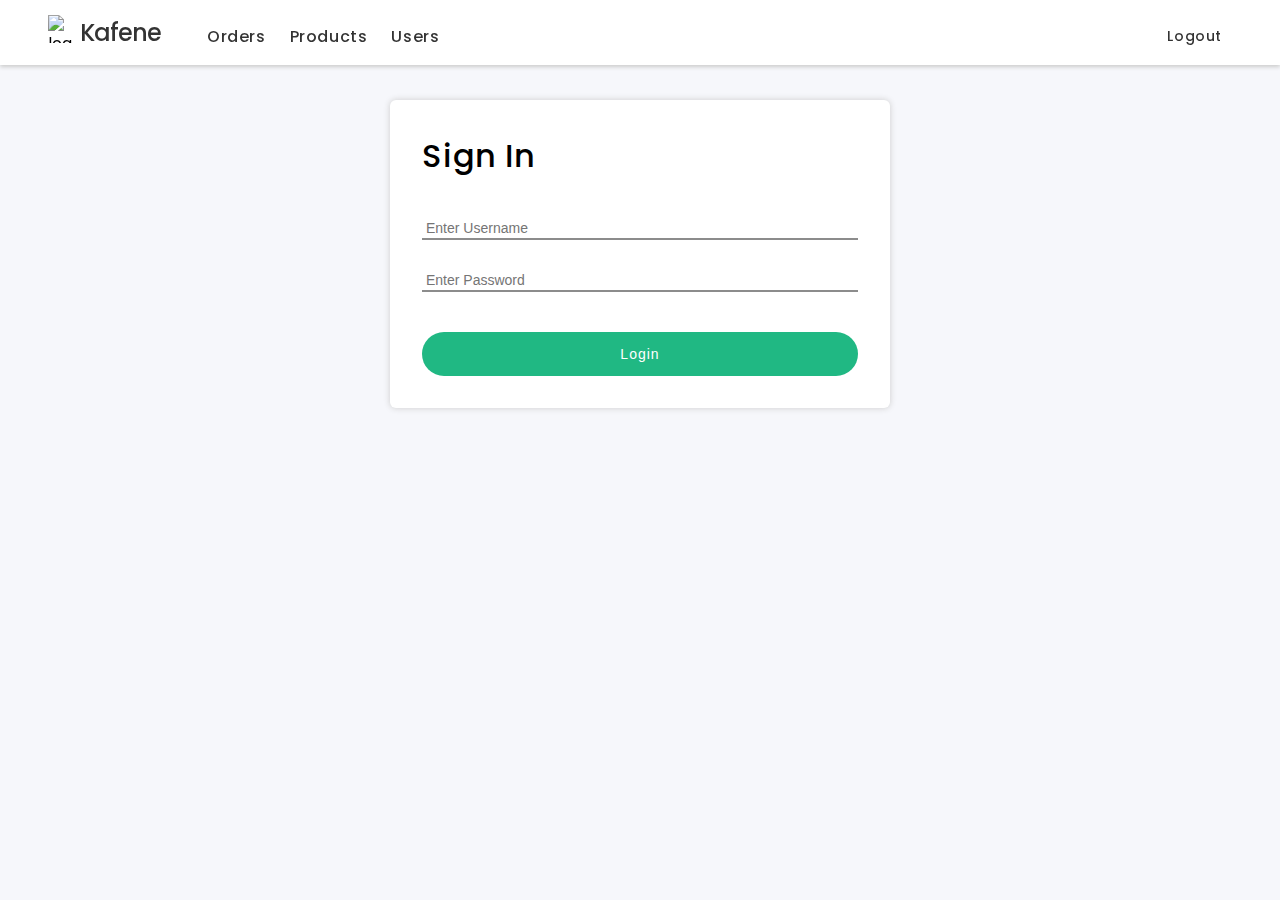
==== index.html @ 85b66369 "Create index.html" ====
<!DOCTYPE html>
<html lang="en">
<head>
    <meta charset="UTF-8">
    <meta http-equiv="X-UA-Compatible" content="IE=edge">
    <meta name="viewport" content="width=device-width, initial-scale=1.0">
    <title>Kafene Project</title>
    <link rel="stylesheet" href="index.css">
    <script src="https://cdnjs.cloudflare.com/ajax/libs/jquery/3.6.0/jquery.min.js" integrity="sha512-894YE6QWD5I59HgZOGReFYm4dnWc1Qt5NtvYSaNcOP+u1T9qYdvdihz0PPSiiqn/+/3e7Jo4EaG7TubfWGUrMQ==" crossorigin="anonymous" referrerpolicy="no-referrer"></script>
</head>
<body>
    <header>
        <nav>
            <div id="topbar">
                <div id="logo">
                    <img src="https://edu-web-fundamentals.web.app/static/media/logo.58169365.png" alt="logo">
                    <p>Kafene</p>
                </div>
                <div id="pages">
                    <a class="navigate" href="./orders.html">Orders</a>
                    <a class="navigate" href="./products.html">Products</a>
                    <a class="navigate" href="./users.html">Users</a>
                </div>
            </div>
            <a href="#" class="logout" id="sign-out">Logout</a>
        </nav>
    </header>
    <main id="login-main-section">
        <div class="login-form-box">
            <form id="login-form">
              <h2>Sign In</h2>
              <input class="loginusername" type="text" name="username" placeholder="Enter Username"/>
              <input class="loginpassword" type="password" name="password" placeholder="Enter Password"/>
              <input id="submit" type="submit" name="Login" value="Login" />
            </form>
          </div>
    </main>
    <script src="./index.js"></script>
</body>
</html>
---- index.css ----
@import url("https://fonts.googleapis.com/css2?family=Poppins:wght@200;300;400;500;600;700;800;900&display=swap");


* {
box-sizing: border-box;
margin: 0;

}

body {
background-color: #f6f7fb;
font-family: "Poppins", sans-serif;

}

#topbar {
  width: 70%;
  display: flex;
  align-items: center;
}

nav {
  display: flex;
  align-items: center;
  width: 100%;
  padding: 0 48px;
  box-sizing: border-box;
  position: fixed;
  top: 0;
  left: 0;
  z-index: 10;
  box-shadow: 0 2px 4px #ccc;
  background-color: #fff;
  justify-content: space-between;
}

#logo {
  display: flex;
  margin-right: 36px;
}
#logo img {
  width: 24px;
  height: 28px;
  margin-right: 8px;
}
#logo p{
  font-size: 24px;
  letter-spacing: -1px;
  font-weight: 500;
  margin: 0;
  color: rgba(0, 0, 0, 0.8);
}

.navigate {
  display: inline-block;
  text-decoration: none;
  color: rgba(0, 0, 0, 0.8);
  padding: 24px 0 16px;
  font-size: 16px;
  font-weight: 500;
  letter-spacing: 0.6px;
  margin: 0 10px;
  font-family: "Poppins", sans-serif;
}

#nav-active {
  color: #20b883; 
  border-bottom: 3px solid #20b883;
}

#login-main-section {
  margin-top: 100px;
}

#login-form {
  width: 100%;
  max-width: 500px;
  border-radius: 6px;
  background-color: #fff;
  margin: 0 auto;
  padding: 32px;
  box-sizing: border-box;
  display: flex;
  flex-direction: column;
  box-shadow: 0 0 6px #ccc;
}
#login-form h2 {
  letter-spacing: 1px;
  font-weight: 500;
  margin: 0 0 24px;
  font-size: 32px;
}
#login-form input:not(:last-child) {
  width: 100%;
  padding: 2px 4px;
  padding-top: 16px;
  font-size: 14px;
  font-weight: 500;
  box-sizing: border-box;
  border: 0;
  border-bottom: 2px solid #8c8c8c;
  margin-bottom: 16px;
  outline: none;
}
#login-form input:last-child {
  display: inline-block;
  border-radius: 30px;
  padding: 14px 36px;
  font-size: 14px;
  font-weight: 500;
  letter-spacing: 1px;
  background-color: #20b883;
  color: #fff;
  border: none;
  outline: none;
  cursor: pointer;
  margin-top: 24px;
}

.logout {
  display: inline-block;
  text-decoration: none;
  color: rgba(0, 0, 0, 0.8);
  padding: 24px 0 16px;
  font-size: 14px;
  font-weight: 500;
  letter-spacing: 0.6px;
  margin: 0 10px;
  cursor: pointer;
}

.orders-main-section {
  margin-top: 100px;
}

.orders-container-wrapper {
  width: 100%;
  box-sizing: border-box;
  padding: 0 8% 4%;
}
.orders-container-wrapper h1 {
  margin: 0;
}

.orders-container {
  width: 100%;
  display: flex;
  align-items: flex-start;
  padding: 24px 0;
}

.orders-filter-section {
  width: 180px;
}

.orders-filter-option {
  display: flex;
  flex-direction: column;
}

.orders-filter-option-checkbox {
  margin: 6px 0;
  cursor: pointer;
}
.orders-filter-option-checkbox input {
  margin-right: 12px;
}

.orders-table-section {
  width: 100%;
}

.orders-table {
  width: 100%;
  border-collapse: collapse;
}
.orders-table tr {
  vertical-align: middle;
}
.orders-table th {
  text-align: left;
  padding: 12px 24px;
  font-size: 14px;
}

tbody {
  display: table-row-group;
  vertical-align: middle;
  border-color: inherit;
}

td {
  background-color: #fff;
  border-bottom: 4px solid #f6f7fb;
}

.order-id {
  text-align: left;
  padding: 12px 24px;
  font-size: 14px;
  color: #8c8c8c;
}

.order-customer-name {
  color: rgba(0, 0, 0, 0.8);
  font-weight: 500;
}

.order-date {
  color: rgba(0, 0, 0, 0.8);
  font-weight: 500;
}

.order-time {
  color: #8c8c8c;
  font-size: 14px;
}

.order-amount {
  color: #8c8c8c;
  text-align: left;
  padding: 12px 24px;
  font-size: 14px;
}

tbody tr td {
  text-align: left;
  padding: 12px 24px;
  font-size: 14px;
  background-color: #fff;
  border-bottom: 4px solid #f6f7fb;
}

.products-table-row {
  border-collapse: collapse;
}

.u-brown {
  color: #8c8c8c;
}

.product-name {
  color: rgba(0, 0, 0, 0.8);
  font-weight: 500;
}

.expiry-date {
  color: rgba(0, 0, 0, 0.8);
  font-weight: 500;
  padding: 0;
}

.users-mainsection > div {
  width: 100%;
  box-sizing: border-box;
  padding: 0 8% 4%;
}

main > div > h1 {
  margin-bottom: 0;
}

#mainContent {
  width: 100%;
  display: flex;
  align-items: flex-start;
  padding: 24px 0;
}

#filters {
  width: 180px;
}

#tableDiv {
  width: 100%;
}

label {
  display: block;
  margin: 10px 0;
  cursor: pointer;
}

#tableDiv > table {
  width: 100%;
  border-collapse: collapse;
  display: table;
  box-sizing: border-box;
  text-indent: initial;
  border-spacing: 2px;
  border-color: grey;
}

table > tr {
  vertical-align: middle;
}

th {
  text-align: left;
  padding: 12px 24px;
  font-size: 14px;
}

td {
  background-color: #fff;
  border-bottom: 4px solid #f6f7fb;
  text-align: left;
  padding: 12px 24px;
  font-size: 14px;
  color: rgba(0, 0, 0, 0.8);
  font-weight: 500;
}

.dimColor {
  color: #8c8c8c;
}

#searchForm {
  width: 700px;
  display: flex;
  align-items: center;
  margin-bottom: 48px;
}

#searchForm label {
  width: calc(100% - 100px);
  position: relative;
}

#searchForm input[type="text"] {
  width: calc(100% - 100px);
  padding: 12px 24px;
  font-size: 15px;
  border: 0;
  border-bottom: 2px solid #8c8c8c;
  margin: 0 36px 0 0;
  outline: none;
}

#searchForm input[type="reset"] {
  display: inline-block;
  border-radius: 30px;
  padding: 14px 36px;
  font-size: 12px;
  font-weight: 500;
  letter-spacing: 1px;
  background-color: #20b883;
  color: #fff;
  border: none;
  outline: none;
  cursor: pointer;
}

.fas {
  position: absolute;
  right: 120px;
  top: 50%;
  transform: translatey(-50%);
  color: #556cf1;
  display: none;
}
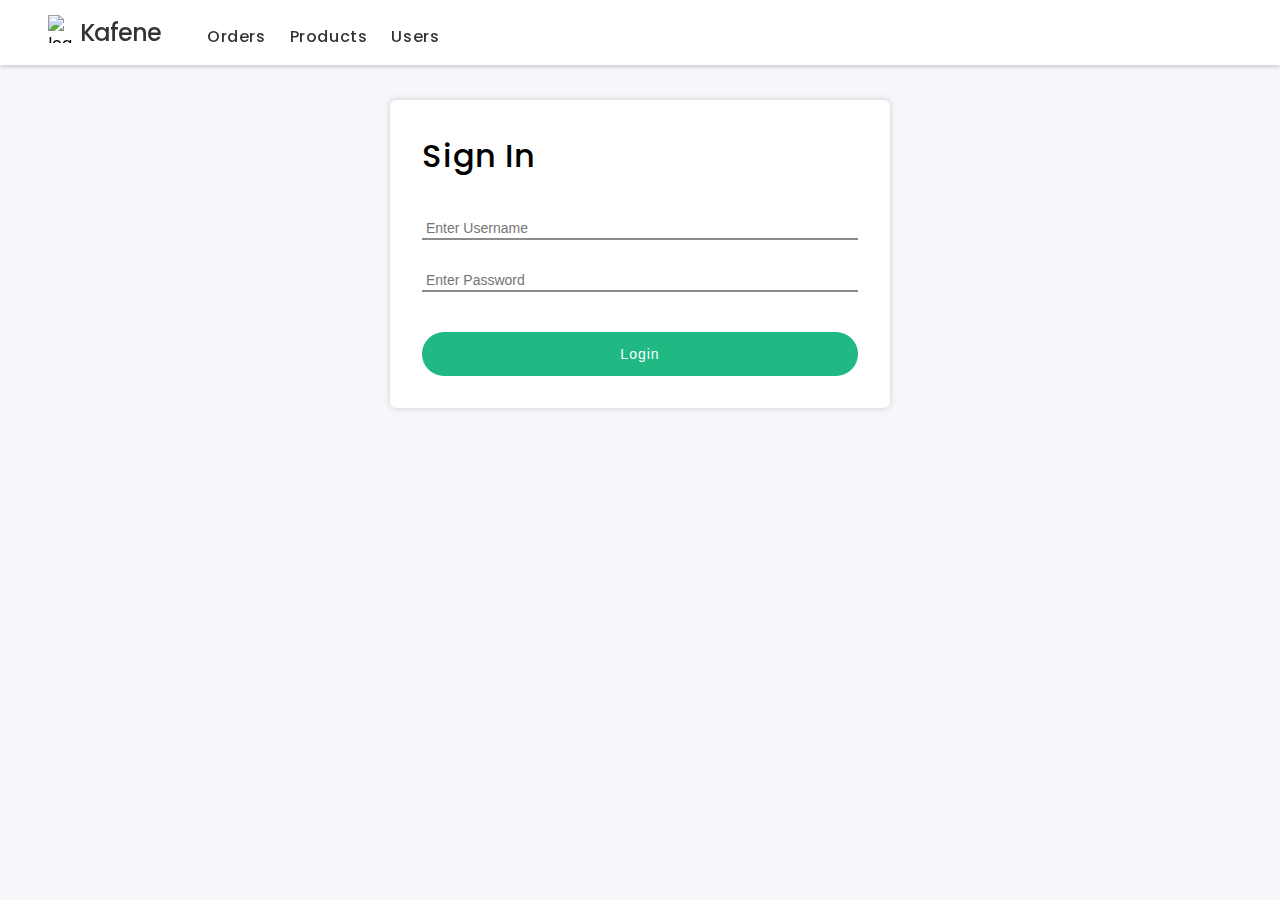
==== commit 2dfb940f: "Update index.html" ====
--- a/index.html
+++ b/index.html
@@ -25,6 +25,7 @@
             <a href="#" class="logout" id="sign-out">Logout</a>
         </nav>
     </header>
+    <!-- // Getting username and password from user  -->
     <main id="login-main-section">
         <div class="login-form-box">
             <form id="login-form">
